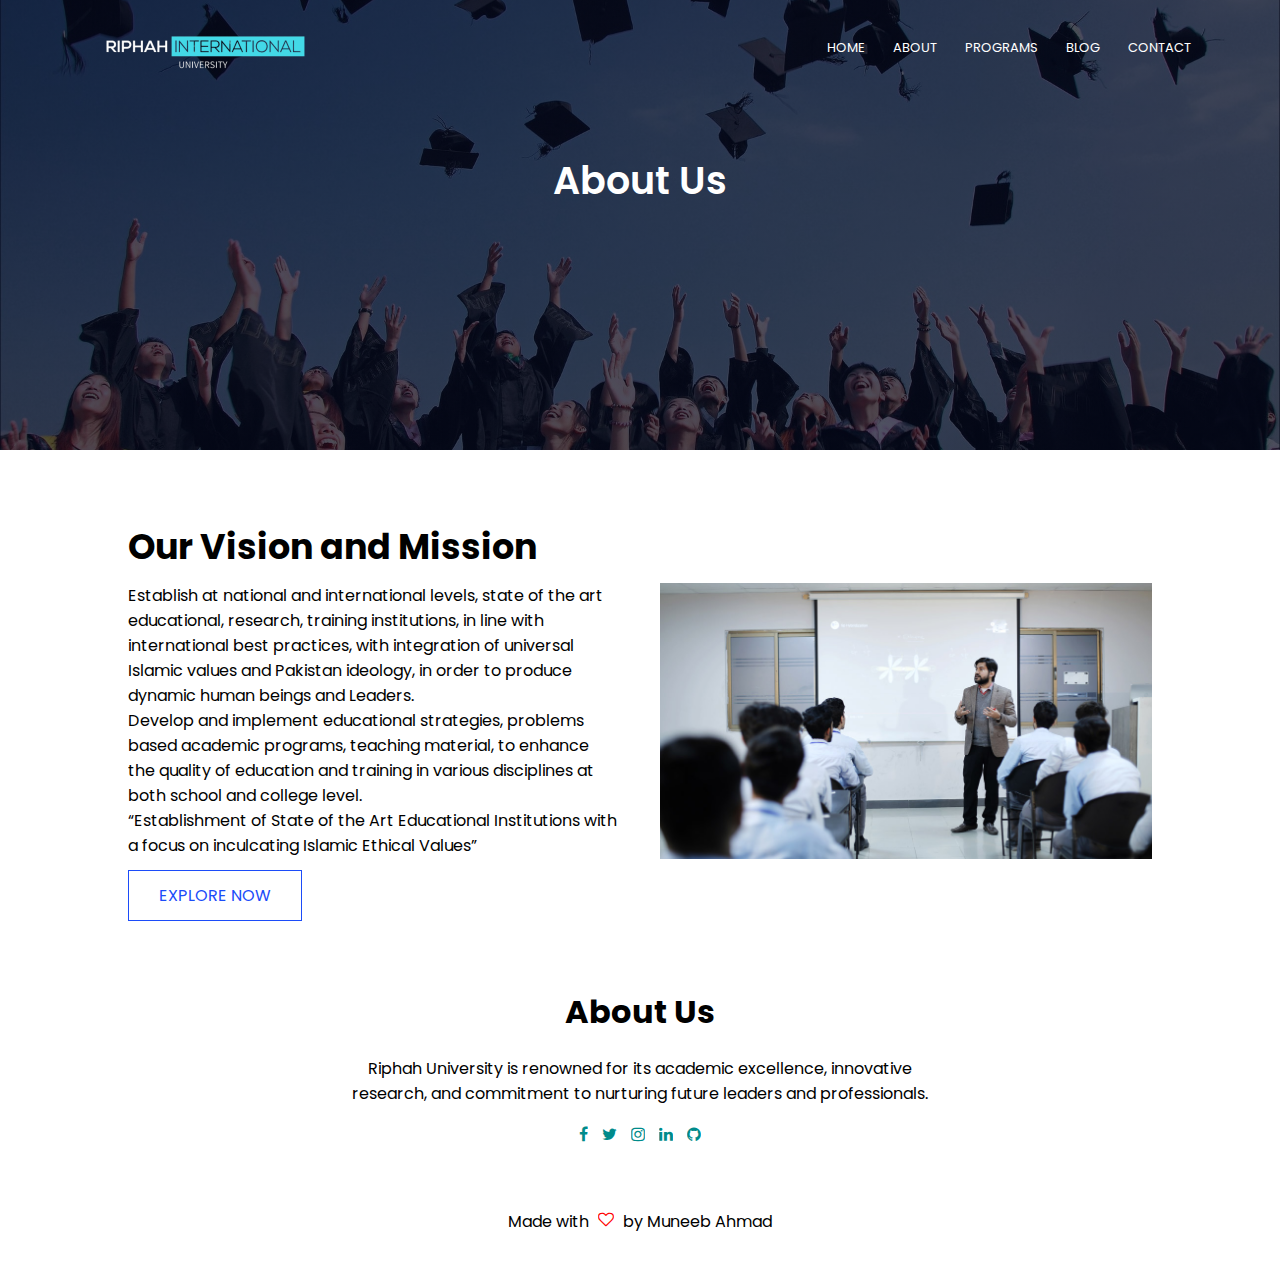
==== about.html @ b8691174 "first commit" ====
<!DOCTYPE html>
<html lang="en">
  <head>
    <meta charset="UTF-8" />
    <meta name="viewport" content="width=device-width, initial-scale=1.0" />
    <title>About Us - Riphah International University</title>
    <link rel="stylesheet" href="style.css" />
    <link rel="shortcut icon" href="images/logo.png">
    <link rel="preconnect" href="https://fonts.googleapis.com" />
    <link rel="preconnect" href="https://fonts.gstatic.com" crossorigin />
    <link href="https://fonts.googleapis.com/css2?family=Poppins:wght@200;300;400;600;700&display=swap"
      rel="stylesheet"/>
      <link rel="stylesheet" href="https://stackpath.bootstrapcdn.com/font-awesome/4.7.0/css/font-awesome.min.css">
  </head>
  <body>
    <section class="sub-header">
      <nav>
        <a href="index.html"><div class="logo"></div></a>
        <div class="nav-links" id="navLinks">
          <i class="fa fa-times" onclick="hideMenu()"></i>
          <ul>
            <li><a href="index.html">HOME</a></li>
            <li><a href="about.html">ABOUT</a></li>
            <li><a href="degree.html">PROGRAMS</a></li>
            <li><a href="blog.html">BLOG</a></li>
            <li><a href="contact.html">CONTACT</a></li>
          </ul>
        </div>
        <i class="fa fa-bars" onclick="showMenu()"></i>
      </nav>
      
      <h1>About Us</h1>
      
    </section>   

    <section class="about-us">
        <div class="row">
            <div class="about-col">
                <h1>Our Vision and Mission</h1>
                <p>Establish at national and international levels, state of the art educational, research, training institutions, in line with international best practices, with integration of universal Islamic values and Pakistan ideology, in order to produce dynamic human beings and Leaders.</p>
                <p>Develop and implement educational strategies, problems based academic programs, teaching material, to enhance the quality of education and training in various disciplines at both school and college level.</p>
                <p>“Establishment of State of the Art Educational Institutions with a focus on inculcating Islamic Ethical Values”</p>
                <a href="" class="hero-btn hero-btn-2">EXPLORE NOW</a>
            </div>
            <div class="about-col">
                <img src="images/about1.jpg">
            </div>
        </div>
    </section>

    <section class="footer">
      <h1>About Us</h1>
      <p>Riphah University is renowned for its academic excellence, innovative research, and commitment to nurturing future leaders and professionals.</p>
      <i class="fa fa-facebook"></i>
      <i class="fa fa-twitter"></i>
      <i class="fa fa-instagram"></i>
      <i class="fa fa-linkedin"></i>
      <i class="fa fa-github"></i>
      
      <div class="credit">
        <p>Made with <i class="heart fa fa-heart-o"></i> by Muneeb Ahmad</p>
      </div>
    </section>

    <script>
      let navLinks = document.getElementById("navLinks");
      function showMenu(){
        navLinks.style.right = "0";
      }
      function hideMenu(){
        navLinks.style.right = "-200px";
      }
    </script>
  </body>
</html>
---- style.css ----
* {
  margin: 0;
  padding: 0;
  font-family: "Poppins", sans-serif;
  overflow-x: hidden;
}
.header {
  min-height: 100vh;
  width: 100%;
  background-image: linear-gradient(rgba(4, 9, 30, 0.7), rgba(4, 9, 30, 0.7)),
    url(images/banner.png);
  background-size: cover;
  background-position: center;
  position: relative;
}
nav {
  display: flex;
  justify-content: space-between;
  align-items: center;
  padding: 2% 6%;
}
nav img {
  width: 250px;
}
.nav-links {
  flex: 1;
  text-align: right;
}
.nav-links ul li {
  display: inline-block;
  list-style: none;
  position: relative;
  padding: 8px 12px;
}
.nav-links ul li a {
  text-decoration: none;
  color: white;
  font-size: 13px;
}
.nav-links ul li::after {
  content: "";
  width: 0%;
  height: 3px;
  background-color: #1c4cf9;
  margin: auto;
  display: block;
  transition: 0.5s;
}
.nav-links ul li:hover::after {
  width: 100%;
}
.text-box {
  width: 90%;
  color: white;
  position: absolute;
  top: 50%;
  left: 50%;
  transform: translate(-50%, -50%);
  text-align: center;
}
.text-box h1 {
  margin-top: 30px;
  font-size: 62px;
}
.text-box p {
  margin: 10px 0 40px;
  font-size: 14px;
}
.hero-btn {
  color: white;
  border: 1px solid white;
  display: inline-block;
  position: relative;
  padding: 12px 30px;
  text-decoration: none;
  cursor: pointer;
  background: transparent;
}
.hero-btn:hover {
  border: 1px solid white;
  background-color: rgb(67 217 231);
  transition: 0.5s;
  color: black;
}
nav .fa {
  display: none;
}
@media (min-width: 767px) {
  nav a div.logo{
    background-image: url(images/logo2.png);
    background-position: center;
    background-size: cover;
    width: 250px;
    height: 50px;
  }
}
@media (max-width: 768px) {
  nav a div.logo{
    background-image: url(images/logo1.png);
    background-position: center;
    background-size: contain;
    width: 106px;
    height: 74px;
    margin-top: 7px;
  }
}
@media (max-width: 768px) {
  .text-box h1 {
    font-size: 33px;
  }
  .nav-links ul li {
    display: block;
    border-bottom: 1px solid rgba(0, 0, 0, 0.147);
  }
  .nav-links {
    background: #1c4cf9;
    position: fixed;
    top: 0;
    right: -200px;
    height: 100vh;
    width: 200px;
    text-align: left;
    z-index: 2;
    transition: 0.5s;
  }
  nav .fa {
    display: block;
    color: white;
    font-size: 22px;
    margin: 10px;
    cursor: pointer;
  }
  nav .fa-times {
    margin: 30px 30px 0;
    text-align: end;
  }
  nav ul {
    padding: 20px;
  }
  nav img {
    margin-top: 20px;
  }
  .hero-btn {
    font-size: 15px;
    padding: 10px 20px;
  }
  .hero-btn:hover {
    border: 1px solid white;
    background-color: rgb(67 217 231);
    transition: 0.5s;
    color: black;
  }
}

/* Course Section starts */
.course,
.campus,
.facilities,
.testimonials {
  padding: 50px 0px;
  margin: auto;
  text-align: center;
  width: 80%;
}
.course h1,
.campus h1,
.facilities h1,
.testimonials h1 {
  font-size: 36px;
  font-weight: 600;
}
.course p,
.campus p,
.facilities p,
.testimonials p {
  font-size: 20px;
  padding: 10px;
  font-weight: 300;
  line-height: 22px;
}
.row {
  margin-top: 2%;
  display: flex;
  justify-content: space-between;
}
.course-col {
  flex-basis: 30%;
  border-radius: 10px;
  background-color: #f2f2f2;
  padding: 20px 10px;
  margin-bottom: 5%;
  transition: 0.3s;
  border: 2px solid transparent;
}
.course-col h3 {
  font-weight: 600;
  margin: 10px 0px;
}
.course-col:hover {
  border: 2px solid rgba(0, 98, 255, 0.778);
  box-shadow: rgba(0, 0, 0, 0.45) 0px 25px 20px -20px;
}

@media (max-width: 768px) {
  .row {
    flex-direction: column;
  }
  .course h1,
  .campus h1 {
    font-size: 33px;
  }
  .testimonial-col img {
    margin-left: 0px;
    margin-right: 15px !important;
  }
  .cont p {
    font-size: 15px !important;
  }
  .cta h1 {
    font-size: 26px;
  }
  .footer p {
    max-width: 300px !important;
  }
  .sub-header h1{
    font-size: 24px !important;
  }
}

.campus-col {
  flex-basis: 30%;
  border-radius: 10px;
  position: relative;
  overflow: hidden;
  margin-bottom: 30px;
}
.full-width {
  width: 100%;
  background-color: #f2f2f2;
}
.campus-col img {
  width: 100%;
  display: block;
}
.campus .layer {
  position: absolute;
  top: 0;
  left: 0;
  background-color: transparent;
  height: 100%;
  width: 100%;
  transition: 0.5s;
}
.campus-col-1 .layer:hover {
  background-color: rgba(214, 8, 50, 0.72);
}
.campus-col-2 .layer:hover {
  background-color: rgba(14, 102, 255, 0.72);
}
.campus-col-3 .layer:hover {
  background-color: rgba(20, 203, 7, 0.72);
}
.layer h3 {
  position: absolute;
  bottom: 0;
  left: 50%;
  font-size: 26px;
  font-weight: 500;
  color: white;
  width: 100%;
  transform: translateX(-50%);
  opacity: 0;
  transition: 0.5s;
}
.layer:hover h3 {
  bottom: 49%;
  opacity: 1;
}

.facilities-col {
  flex-basis: 30%;
  border-radius: 10px;
  margin-bottom: 5%;
  text-align: left;
}
.facilities-col img {
  width: 100%;
  border-radius: 10px;
}
.facilities-col p {
  padding-left: 0px;
  text-align: left;
}
.facilities-col h3 {
  margin-top: 16px;
  margin-bottom: 6px;
}

.testimonials .row {
  gap: 20px;
}
.testimonial-col {
  flex-basis: 44%;
  background-color: #5ff2f26e;
  text-align: left;
  border-radius: 10px;
  display: flex;
  cursor: pointer;
  padding: 30px;
  margin-bottom: 5%;
}
.testimonial-col img {
  height: fit-content;
  border-radius: 50%;
  margin-left: 5px;
  margin-right: 30px;
}
.cont p {
  padding-left: 0;
  font-size: 17px;
  font-weight: 300;
}
.testimonial-col .fa {
  color:gold ;
}

.cta {
  width: 100%;
  background-image: linear-gradient(rgba(0, 0, 0, 0.7), rgba(0, 0, 0, 0.7)),
    url(images/banner2.jpg);
  background-position: center;
  background-size: cover;
  color: white;
  margin: 100px auto;
  padding: 100px 0px;
  text-align: center;
}
.cta h1 {
  margin-bottom: 38px;
  padding: 0;
  font-size: 30px;
}

.footer {
  width: 100%;
  text-align: center;
  padding: 30px 0px;
}
.footer h1 {
  margin-bottom: 20px;
}
.footer p {
  max-width: 600px;
  margin: 0 auto;
}
.footer .fa {
  margin: 0 5px;
  padding: 20px 0;
  color: darkcyan;
  cursor: pointer;
}
.footer .heart {
  margin: 0 px;
  padding: 0px 0;
  color: red;
}
.credit {
  margin-top: 40px;
}
.main-heading {
  position: relative;
  padding-bottom: 16px;
}
.main-heading::before {
  content: "";
  position: absolute;
  left: 50%;
  top: 50px;
  margin-top: 10px;
  transform: translateX(-50%);
  height: 6px;
  width: 15px;
  background-color: #fff;
  z-index: 1;
  animation: heading-move 4.5s infinite linear;
  bottom: 4px;
}
.main-heading::after {
  content: "";
  position: absolute;
  top: 50px;
  left: 50%;
  margin-top: 10px;
  transform: translateX(-50%);
  width: 150px;
  height: 4px;
  background-color: #1c4cf9;
  bottom: 4px;
}
@keyframes heading-move {
  0% {
    transform: translateX(-75px);
  }

  50% {
    transform: translateX(90px);
  }
  100% {
    transform: translateX(-75px);
  }
}
@media( max-width :500px ){
  .main-heading3::before{
    content: '';
    position: absolute;
    left: 50%;
    top: 50px;
    margin-top: 65px;
    transform: translateX(-50%);
    height: 6px;
    width: 15px;
    background-color: #fff;
    z-index: 1;
    animation: heading-move 4.5s infinite linear;
    bottom: 4px;
}
.main-heading3::after{
    content: '';
    position: absolute;
    top: 50px;
    left: 50%;
    margin-top: 65px;
    transform: translateX(-50%);
    width: 150px;
    height: 4px;
    background-color: #1c4cf9;
    bottom: 4px;
}
}
@media( max-width :363px ){
    .main-heading1{
        position: relative;
        padding-bottom: 16px;
    }
    .main-heading1::before{
        content: '';
        position: absolute;
        left: 50%;
        top: 50px;
        margin-top: 54px;
        transform: translateX(-50%);
        height: 6px;
        width: 15px;
        background-color: #fff;
        z-index: 1;
        animation: heading-move 4.5s infinite linear;
        bottom: 4px;
    }
    .main-heading1::after{
        content: '';
        position: absolute;
        top: 50px;
        left: 50%;
        margin-top: 54px;
        transform: translateX(-50%);
        width: 150px;
        height: 4px;
        background-color: #1c4cf9;
        bottom: 4px;
    }
    .main-heading2::before{
        content: '';
        position: absolute;
        left: 50%;
        top: 50px;
        margin-top: 65px;
        transform: translateX(-50%);
        height: 6px;
        width: 15px;
        background-color: #fff;
        z-index: 1;
        animation: heading-move 4.5s infinite linear;
        bottom: 4px;
    }
    .main-heading2::after{
        content: '';
        position: absolute;
        top: 50px;
        left: 50%;
        margin-top: 65px;
        transform: translateX(-50%);
        width: 150px;
        height: 4px;
        background-color: #1c4cf9;
        bottom: 4px;
    }
}

/* About Us Page -------------------------------------------------- */
.sub-header{
    background-image: linear-gradient(rgba(4, 9, 30, 0.7), rgba(4, 9, 30, 0.7)),url(images/background.jpg);
    background-position: center;
    background-size: cover;
    height: 50vh;
    width: 100%;
    text-align: center;
    color: white;
}
.sub-header h1{
    padding-top: 50px;
    font-size: 38px;
    font-weight: 600;
}
.about-us{
  width: 80%;
  margin: auto;
  
}
.about-col{
  padding:50px 0 30px;
  flex-basis: 48%;
}
.about-col img{
  width: 100%;
}
.about-col h1{
  font-size: 35px;
  margin-bottom: 10px;
}
.about-col p{
  font-size: 16px;
}
.hero-btn-2{
  margin-top: 12px;
  background: transparent;
  border: 1px solid #1c4cf9;
  color: #1c4cf9;
}
.hero-btn-2:hover{
  color: white;
}
.about-us .row{
  align-items: center;
}

/* Blog Page -------------------------------------- */

.blog-content{
  width: 80%;
  margin: auto;
  padding: 30px 0;
}
.blog-left{
  flex-basis: 64%;
}
.blog-left img{
  width: 100%;
  cursor: pointer;
}
.blog-left h1{
  margin: 25px 0;
}
.blog-left p{
  color: #909090;
  padding: 0;
}
.blog-right{
  flex-basis: 32%;
}
.blog-right h3{
  background-color: #1c4cf9;
  color: white;
  padding: 10px 15px;
  text-align: center;
  margin-bottom: 17px;
}
.blog-right div{
  display: flex;
  align-items: center;
  justify-content: space-between;
  padding: 10px 10px;
  color: #555;
  box-sizing: border-box;
  cursor: pointer;
  transition: 0.3s;
}
.blog-right div:hover{
  background-color: #f2f2f2;
}
.comment-box {
  width: 100%;
  margin: 30px  auto;
  text-align: left;
  padding: 20px 20px;
  border: 1px solid #919191;
}
.comment-form input, .comment-form textarea{
  width: 100%;
  border: none;
  outline: none;
  padding: 10px 15px;
  margin: 10px 1px;
  background-color: #f2f2f2;
}
.comment-box h3{
  margin: 8px 0;
  font-size: 25px;
}

/* Contact us Page ----------------------------------- */

.location{
  width: 80%;
  margin: auto;
  padding: 80px 0;
}
.location iframe{
  width: 100%;
}
.contact-us{
  width: 80%;
  margin: auto;
}
.contact-col{
  width: 100%;
  flex-basis: 48%;
  margin-top: 40px;
  margin-bottom: 40px;

}
.contact-col div{
  display: flex;
  margin-bottom: 30px;
  align-items: center;
}
.contact-col .fa{
  font-size: 25px;
  padding: 13px;
  color: #1c4cf9;
  padding-right: 30px;
}
.contact-col h5{
  font-size: 25px;
  font-weight: 400;
  color: #555;
  margin-bottom: 8px;
}
.contact-col input, .contact-col textarea{
  width: 100%;
  outline: none;
  border: 1px solid #909090;
  margin-bottom: 15px;
  padding: 10px ;
  font-size: 16px;
  box-sizing: border-box;
}
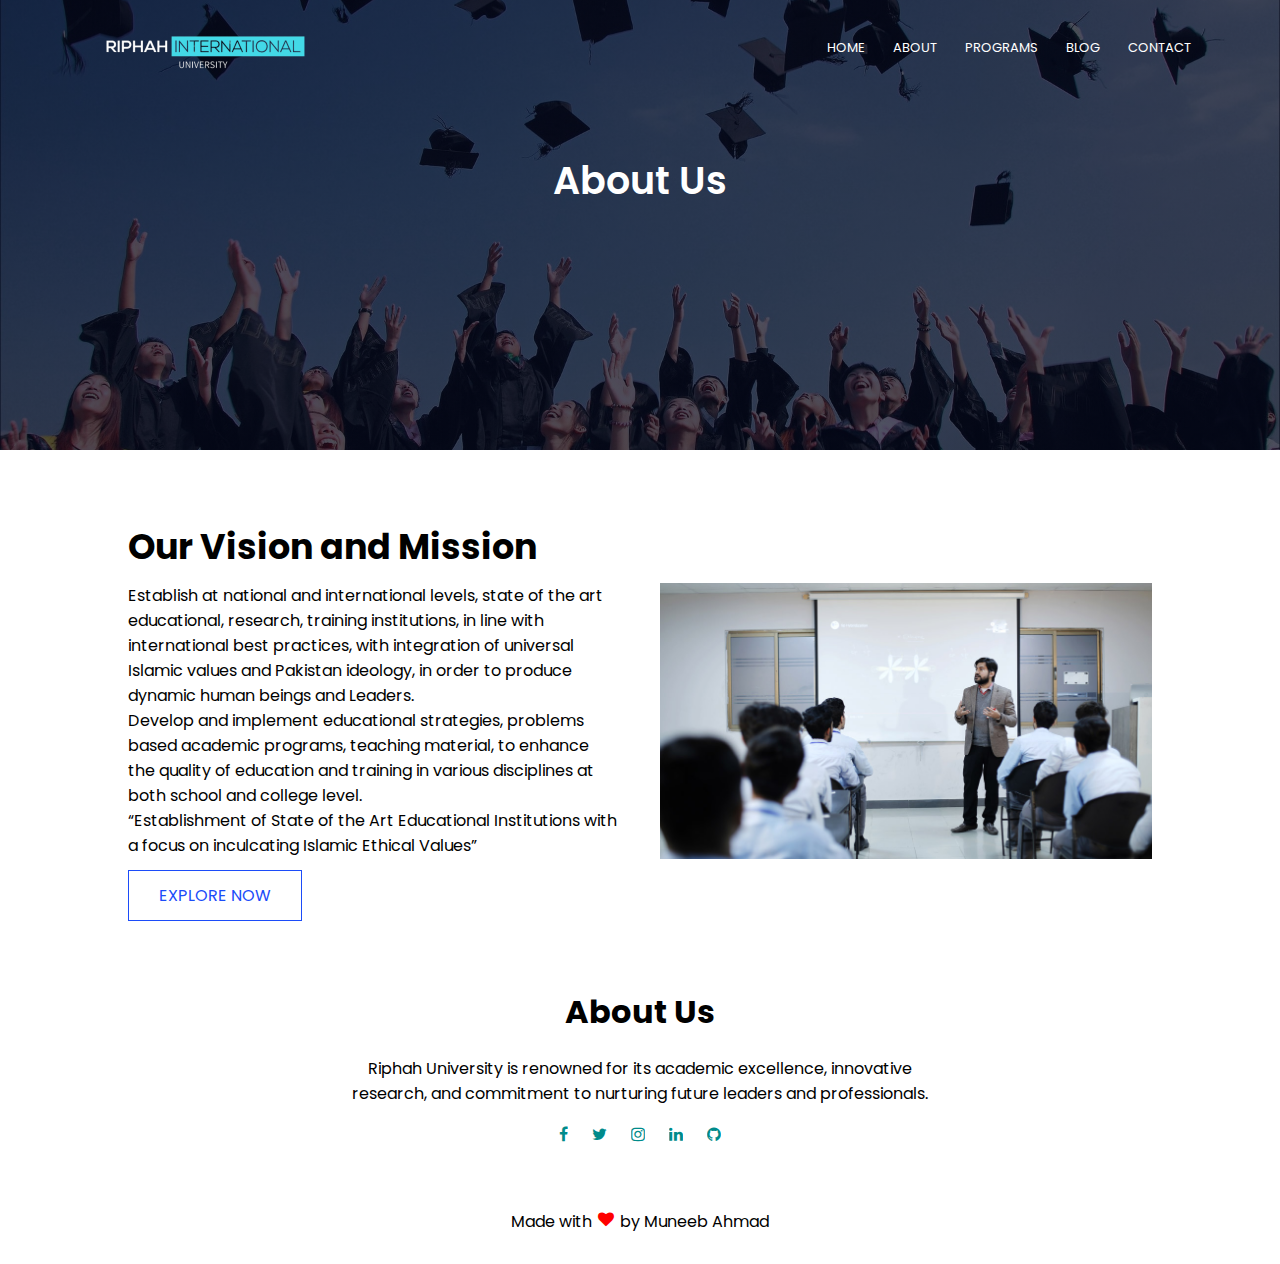
==== commit 87681ac0: "some changes" ====
--- a/about.html
+++ b/about.html
@@ -58,7 +58,7 @@
       <i class="fa fa-github"></i>
       
       <div class="credit">
-        <p>Made with <i class="heart fa fa-heart-o"></i> by Muneeb Ahmad</p>
+        <p>Made with <i class="heart fa fa-heart"></i> by Muneeb Ahmad</p>
       </div>
     </section>
 
--- a/style.css
+++ b/style.css
@@ -213,6 +213,9 @@
     margin-left: 0px;
     margin-right: 15px !important;
   }
+  .testimonial-col{
+    flex-direction: column;
+  }
   .cont p {
     font-size: 15px !important;
   }
@@ -225,6 +228,7 @@
   .sub-header h1{
     font-size: 24px !important;
   }
+
 }
 
 .campus-col {
@@ -354,14 +358,14 @@
   margin: 0 auto;
 }
 .footer .fa {
-  margin: 0 5px;
+  margin: 0 10px;
   padding: 20px 0;
   color: darkcyan;
   cursor: pointer;
 }
 .footer .heart {
-  margin: 0 px;
-  padding: 0px 0;
+  margin: 0px;
+  padding: 0px 2px;
   color: red;
 }
 .credit {
@@ -369,7 +373,7 @@
 }
 .main-heading {
   position: relative;
-  padding-bottom: 16px;
+  padding-bottom: 25px;
 }
 .main-heading::before {
   content: "";
@@ -588,7 +592,7 @@
   background-color: #f2f2f2;
 }
 .comment-box {
-  width: 100%;
+  max-width: 100%;
   margin: 30px  auto;
   text-align: left;
   padding: 20px 20px;
@@ -610,9 +614,9 @@
 /* Contact us Page ----------------------------------- */
 
 .location{
-  width: 80%;
+  width: 100%;
   margin: auto;
-  padding: 80px 0;
+  padding: 0px;
 }
 .location iframe{
   width: 100%;
